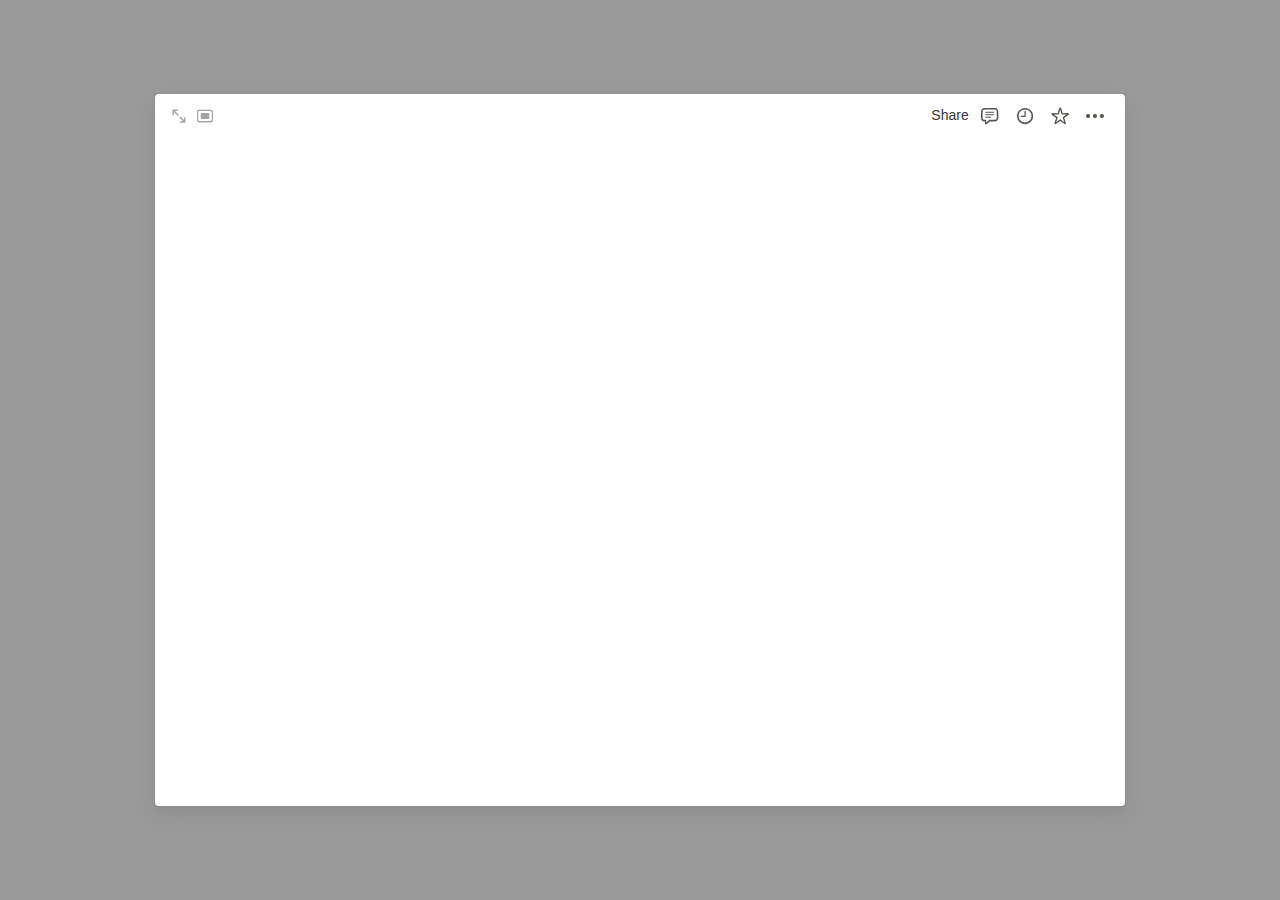
==== modal-notion/index.html @ e85aaa57 "Add files via upload" ====
<!DOCTYPE html>
<html lang="en">

<head>
    <meta charset="UTF-8">
    <meta http-equiv="X-UA-Compatible" content="IE=edge">
    <meta name="viewport" content="width=device-width, initial-scale=1.0">
    <title>Notion invite</title>
    <link rel="stylesheet" href="./style.css">
</head>

<body>

    <div class="notion-modal-window">
        <div class="modal-window">
            <div class="modal-window-header">
                <div class="modal-window-header-left">
                    <div class="modal-window-header-left-item hover">
                        <svg viewBox="0 0 16 16" class="svg1">
                            <path d="M2.16895 7.19629C2.59277 7.19629 2.90723 6.88867 
                            2.90723 6.45801V5.96582L2.75684 3.81934L4.35645 5.50098L6.3252 
                            7.4834C6.46875 7.63379 6.65332 7.70215 6.85156 7.70215C7.30957 7.70215 
                            7.6377 7.39453 7.6377 6.93652C7.6377 6.72461 7.55566 6.54004 7.41211 
                            6.39648L5.43652 4.4209L3.74805 2.82129L5.91504 2.96484H6.44141C6.86523 
                            2.96484 7.18652 2.65723 7.18652 2.22656C7.18652 1.7959 6.87207 1.48145 6.44141 
                            1.48145L2.64746 1.48145C1.86816 1.48145 1.41699 1.93262 1.41699 2.71875L1.41699 
                            6.45801C1.41699 6.88184 1.73828 7.19629 2.16895 7.19629ZM9.55176 14.6543H13.3389C14.125 
                            14.6543 14.5762 14.2031 14.5762 13.417V9.67773C14.5762 9.25391 14.2549 8.93945 13.8242 
                            8.93945C13.4004 8.93945 13.0859 9.24707 13.0859 9.67773V10.1699L13.2295 12.3164L11.6299 
                            10.6348L9.66113 8.65234C9.52441 8.50195 9.33984 8.43359 9.1416 8.43359C8.68359 8.43359 
                            8.35547 8.74121 8.35547 9.19922C8.35547 9.41113 8.43066 9.5957 8.57422 9.73926L10.5566 
                            11.7148L12.2383 13.3145L10.0781 13.1709H9.55176C9.12793 13.1709 8.80664 13.4785 8.80664 
                            13.9092C8.80664 14.3398 9.12109 14.6543 9.55176 14.6543Z"></path>
                        </svg>

                    </div>

                    <div class="modal-window-header-left-item hover">
                        <svg viewBox="0 0 16 16" class="svg1">
                            <path d="M2.1416 14.4492H13.8516C15.3281 14.4492 16.0938 
                            13.6904 16.0938 12.2344V3.9082C16.0938 2.45215 15.3281 
                            1.69336 13.8516 1.69336H2.1416C0.665039 1.69336 -0.100586 
                            2.44531 -0.100586 3.9082V12.2344C-0.100586 13.6904 0.665039 
                            14.4492 2.1416 14.4492ZM2.22363 13.1094C1.58789 13.1094 1.23926 
                            12.7812 1.23926 12.1182V4.02441C1.23926 3.36133 1.58789 3.02637 
                            2.22363 3.02637H13.7695C14.3984 3.02637 14.7539 3.36133 14.7539 
                            4.02441V12.1182C14.7539 12.7812 14.3984 13.1094 13.7695 
                            13.1094H2.22363ZM4.33594 11.0654H11.6504C12.0742 11.0654 12.2588 
                            10.8809 12.2588 10.4502V5.69238C12.2588 5.25488 12.0742 5.07715 
                            11.6504 5.07715H4.33594C3.91211 5.07715 3.72754 5.25488 3.72754 
                            5.69238V10.4502C3.72754 10.8809 3.91211 11.0654 4.33594 11.0654Z"></path>

                        </svg>

                    </div>

                </div>

                <div class="modal-window-header-right">
                    <div class="share hover">
                        Share
                    </div>

                    <div class="topbar hover">
                        <svg viewBox="0 0 20 20" class="svg2">
                            <path d="M5.9375 18.4844C6.38281 18.4844 6.71094 
                            18.2656 7.25 17.7891L9.92969 15.4297H14.6328C16.9844 
                            15.4297 18.3047 14.0703 18.3047 11.75V5.67969C18.3047 
                            3.35938 16.9844 2 14.6328 2H4.67188C2.32812 2 1 3.35938 
                            1 5.67969V11.75C1 14.0781 2.36719 15.4297 4.61719 
                            15.4297H4.9375V17.3438C4.9375 18.0391 5.30469 18.4844 
                            5.9375 18.4844ZM6.32812 16.7344V14.5078C6.32812 14.0469 
                            6.125 13.8672 5.6875 13.8672H4.72656C3.25781 13.8672 2.55469 
                            13.125 2.55469 11.7031V5.72656C2.55469 4.30469 3.25781 3.5625 
                            4.72656 3.5625H14.5859C16.0469 3.5625 16.75 4.30469 16.75 
                            5.72656V11.7031C16.75 13.125 16.0469 13.8672 14.5859 
                            13.8672H9.84375C9.36719 13.8672 9.13281 13.9453 8.80469 
                            14.2891L6.32812 16.7344ZM5.67969 6.82812H13.5469C13.8125 
                            6.82812 14.0312 6.60156 14.0312 6.32812C14.0312 6.07031 
                            13.8125 5.85156 13.5469 5.85156H5.67969C5.41406 5.85156 
                            5.20312 6.07031 5.20312 6.32812C5.20312 6.60156 5.41406 
                            6.82812 5.67969 6.82812ZM5.67969 9.30469H13.5469C13.8125 
                            9.30469 14.0312 9.08594 14.0312 8.8125C14.0312 8.55469 
                            13.8125 8.32812 13.5469 8.32812H5.67969C5.41406 8.32812 
                            5.20312 8.55469 5.20312 8.8125C5.20312 9.08594 5.41406 
                            9.30469 5.67969 9.30469ZM5.67969 11.7891H10.8047C11.0781 
                            11.7891 11.2891 11.5703 11.2891 11.3047C11.2891 11.0312 
                            11.0781 10.8125 10.8047 10.8125H5.67969C5.41406 10.8125 
                            5.20312 11.0312 5.20312 11.3047C5.20312 11.5703 5.41406 
                            11.7891 5.67969 11.7891Z"></path>
                        </svg>

                    </div>

                    <div class="topbar hover">
                        <svg viewBox="0 0 20 20" class="svg2">
                            <path d="M10.0781 18.1562C14.5078 18.1562 18.1641 14.5 
                        18.1641 10.0781C18.1641 5.65625 14.5 2 10.0703 2C5.64844 
                        2 2 5.65625 2 10.0781C2 14.5 5.65625 18.1562 10.0781 18.1562ZM10.0781 
                        16.5469C6.49219 16.5469 3.625 13.6641 3.625 10.0781C3.625 6.49219 6.49219 
                        3.61719 10.0703 3.61719C13.6562 3.61719 16.5391 6.49219 16.5469 
                        10.0781C16.5547 13.6641 13.6641 16.5469 10.0781 16.5469ZM6.14062 
                        11.0625H10.0703C10.4297 11.0625 10.7031 10.7891 10.7031 
                        10.4375V5.32812C10.7031 4.97656 10.4297 4.70312 10.0703 
                        4.70312C9.72656 4.70312 9.45312 4.97656 9.45312 5.32812V9.8125H6.14062C5.78906 
                        9.8125 5.51562 10.0859 5.51562 10.4375C5.51562 10.7891 5.78906 11.0625 6.14062 
                        11.0625Z"></path>
                        </svg>
                    </div>

                    <div class="topbar hover">
                        <svg viewBox="0 0 20 20" class="svg2">
                            <path d="M4.77321 18.0645C5.14821 18.3457 5.60915 18.252 6.1404 17.8691L10.2029 
                            14.8848L14.2576 17.8691C14.7888 18.252 15.2498 18.3457 15.6248 18.0645C15.992 
                            17.7832 16.0701 17.3223 15.8591 16.7051L14.2576 11.9395L18.3513 9.00195C18.8826 
                            8.62695 19.1013 8.20508 18.9529 7.76758C18.8045 7.33008 18.3904 7.11133 17.7341 
                            7.11914L12.7185 7.1582L11.1873 2.36133C10.9841 1.73633 10.6638 1.40039 10.2029 
                            1.40039C9.73415 1.40039 9.41383 1.73633 9.21071 2.36133L7.68727 7.1582L2.66383 
                            7.11914C2.00758 7.11133 1.59352 7.33008 1.44508 7.75977C1.29665 8.20508 1.52321 
                            8.62695 2.04665 9.00195L6.1404 11.9395L4.53883 16.7051C4.3279 17.3223 4.40602 
                            17.7832 4.77321 18.0645ZM6.17165 16.1504C6.15602 16.1348 6.15602 16.127 6.17165 
                            16.0801L7.64821 11.916C7.78102 11.5254 7.74196 11.291 7.37477 11.0488L3.72633 
                            8.54883C3.69508 8.52539 3.67946 8.50977 3.69508 8.49414C3.7029 8.4707 3.71852 
                            8.4707 3.75758 8.4707L8.17946 8.57227C8.58571 8.58789 8.79665 8.45508 8.91383 
                            8.05664L10.156 3.82227C10.1716 3.77539 10.1795 3.75977 10.2029 3.75977C10.2185 
                            3.75977 10.2341 3.77539 10.242 3.82227L11.4841 8.05664C11.6013 8.45508 11.8123 
                            8.58789 12.2263 8.57227L16.6404 8.4707C16.6873 8.4707 16.7029 8.4707 16.7107 
                            8.49414C16.7185 8.50977 16.7029 8.52539 16.6716 8.54883L13.0232 11.0488C12.6638 
                            11.291 12.617 11.5254 12.7576 11.916L14.2263 16.0801C14.242 16.127 14.242 16.1348 
                            14.2263 16.1504C14.2185 16.166 14.1951 16.1582 14.1638 16.1348L10.6638 
                            13.4316C10.3357 13.1816 10.0623 13.1816 9.73415 13.4316L6.23415 16.1348C6.2029 
                            16.1582 6.18727 16.166 6.17165 16.1504Z"></path>
                        </svg>
                    </div>

                    <div class="topbar hover">
                        <svg viewBox="0 0 13 3" class="dots">
                            <g>
                                <path d="M3,1.5A1.5,1.5,0,1,1,1.5,0,1.5,1.5,0,0,1,3,1.5Z"></path>
                                <path d="M8,1.5A1.5,1.5,0,1,1,6.5,0,1.5,1.5,0,0,1,8,1.5Z"></path>
                                <path d="M13,1.5A1.5,1.5,0,1,1,11.5,0,1.5,1.5,0,0,1,13,1.5Z"></path>
                            </g>
                        </svg>
                    </div>
                </div>
            </div>

            <div class="modal-window-title-wrapper">
                <div>

                </div>
            </div>

        </div>
    </div>

</body>

</html>
---- modal-notion/style.css ----
html {
    font-family: ui-sans-serif, -apple-system, BlinkMacSystemFont, "Segoe UI", Helvetica, "Apple Color Emoji", Arial, sans-serif, "Segoe UI Emoji", "Segoe UI Symbol";
    color: #37352F;
    line-height: 16px;
}

* {
    box-sizing: border-box;
}

.notion-modal-window {
    position: absolute;
    top: 0px;
    left: 0px;
    width: 100%;
    height: 100%;
    z-index: 1;
    fill: currentcolor;
    line-height: 1.5;
    -webkit-font-smoothing: auto;
    background-color: rgba(0, 0, 0, 0.4);

}

.modal-window {
    position: absolute;
    display: flexbox;
    flex-direction: column;
    top: 0;
    left: 0;
    right: 0;
    bottom: 0;
    margin-right: auto;
    margin-left: auto;
    margin-top: auto;
    margin-bottom: auto;
    height: 712px;
    width: 970px;
    box-shadow: rgba(15, 15, 15, 0.016) 0px 0px 0px 1px, rgba(15, 15, 15, 0.03) 0px 3px 6px, rgba(15, 15, 15, 0.06) 0px 9px 24px;
    border-radius: 4px;
    background-color: white;
    z-index: 4;
}

.modal-window-header {
    height: 44px;
    display: flex;
    justify-content: space-between;
    align-items: center;
    padding-left: 12px;
    padding-right: 12px;
    user-select: none;
}

.modal-window-header-left {
    width: 50px;
    height: 24px;
    display: inline-flex;
    justify-content: space-between;

}

.modal-window-header-right {
    width: 189.68px;
    height: 29px;
    display: inline-flex;
    justify-content: space-between;
}

.modal-window-header-left-item {
    display: inline-flex;
    align-items: center;
    justify-content: center;
    border-radius: 3px;
    cursor: pointer;
    width: 24px;
    height: 24px;
    padding: 0px;
}

.hover:hover {
    background-color: rgba(55, 43, 47, 0.08);
}

.svg1 {
    fill: rgba(55, 53, 47, 0.45);
    width: 16px;
    height: 16px;
    display: block;
    flex-shrink: 0;
    backface-visibility: hidden;
}

.svg2 {
    fill: rgba(55, 53, 47, 0.85);
    width: 20px;
    height: 20px;
    display: block;
    flex-shrink: 0;
    backface-visibility: hidden;
}

.dots {
    fill: rgba(55, 53, 47, 0.85);
    width: 18px;
    height: 18px;
    display: flex;
    align-items: center;
    justify-content: space-between;
    flex-shrink: 0;
    backface-visibility: hidden;
}

.share {
    display: inline-flex;
    align-items: center;
    white-space: nowrap;
    height: 28px;
    border-radius: 4px;
    font-size: 14px;
    line-height: 1.2;
    min-width: 0px;
    padding-left: 8px;
    padding-right: 8px;
    color: rgb(55, 53, 47);
    margin-right: 2px;
}

.topbar {
    cursor: pointer;
    display: inline-flex;
    align-items: center;
    justify-content: center;
    flex-shrink: 0;
    border-radius: 3px;
    height: 28px;
    width: 33px;
    padding: 0px;
    margin-right: 2px;
}

.modal-window-title-wrapper {
    max-width: 100%;
    padding-left: calc(126px + env(safe-area-inset-left));
    width: 100%;
}
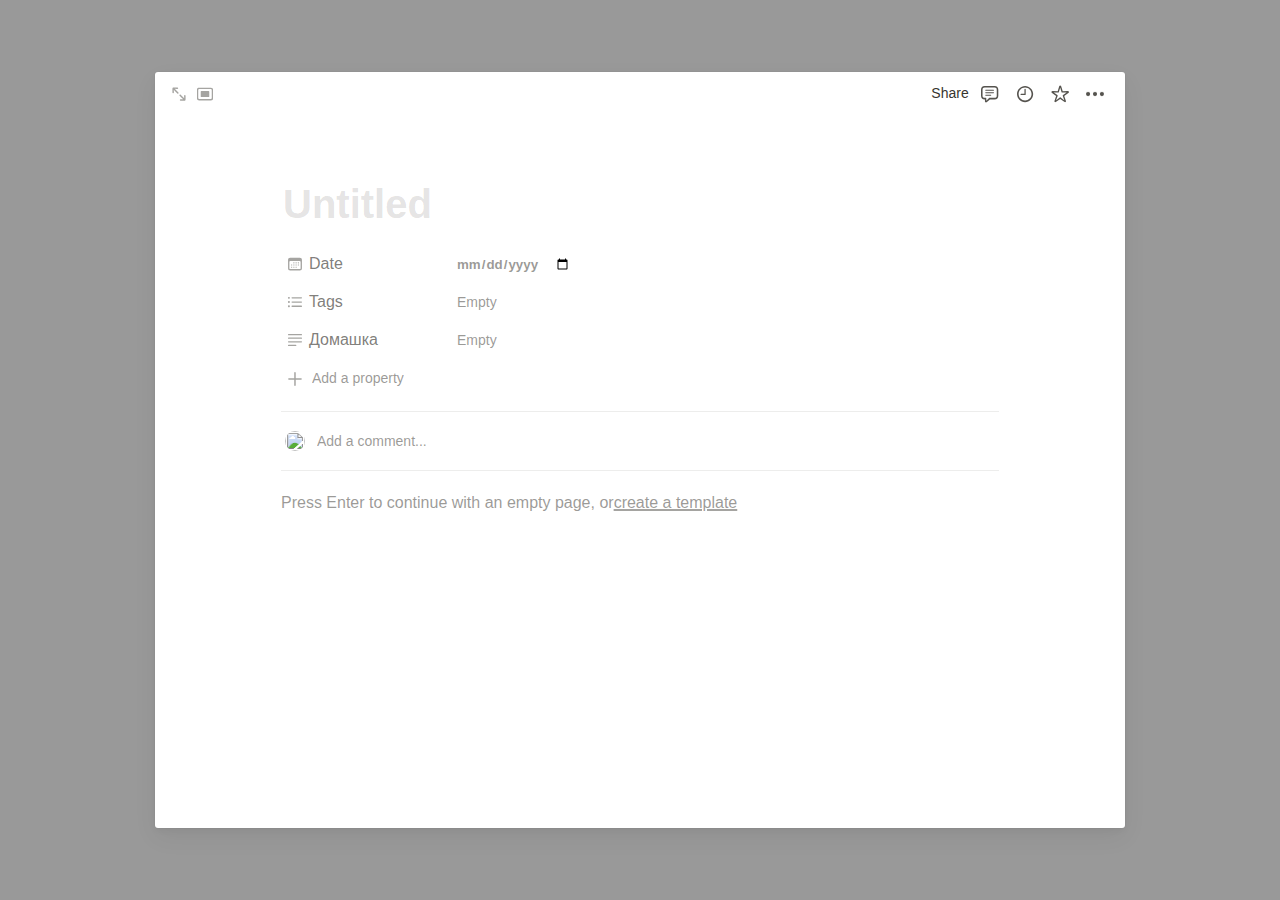
==== commit f1b24aed: "Add files via upload" ====
--- a/modal-notion/index.html
+++ b/modal-notion/index.html
@@ -146,11 +146,196 @@
             </div>
 
             <div class="modal-window-title-wrapper">
-                <div>
+                <div class="hidden">
+                    <div class="hover hidden-item">
+                        <div style="display: flex; flex-direction: row; align-items:center">
+                            <svg viewBox="0 0 14 14" class="svg3">
+                                <path fill-rule="evenodd" clip-rule="evenodd" d="M7 0c3.861 
+                                0 7 3.139 7 7s-3.139 7-7 7-7-3.139-7-7 
+                                3.139-7 7-7zM3.561 5.295a1.027 1.027 0 1 0 2.054 0 
+                                1.027 1.027 0 0 0-2.054 0zm5.557 1.027a1.027 1.027 
+                                0 1 1 0-2.054 1.027 1.027 0 0 1 0 2.054zm1.211 
+                                2.816a.77.77 0 0 0-.124-1.087.786.786 0 0 
+                                0-1.098.107c-.273.407-1.16.958-2.254.958-1.093 
+                                0-1.981-.55-2.244-.945a.788.788 0 0 0-1.107-.135.786.786 
+                                0 0 0-.126 1.101c.55.734 1.81 1.542 3.477 1.542 1.668 
+                                0 2.848-.755 3.476-1.541z"></path>
+                            </svg>
+                            <div>Add icon</div>
+                        </div>
+
+
+                    </div>
+                    <div class="hover hidden-item">
+                        <div style="display: flex; flex-direction: row; align-items:center">
+                            <svg viewBox="0 0 14 14" class="svg3">
+                                <path fill-rule="evenodd" clip-rule="evenodd" d="M2 0a2 2 0 0 0-2 2v10a2 2 0 0 0 2 2h10a2 
+                            2 0 0 0 2-2V2a2 2 0 0 0-2-2H2zm0 12h10L8.5 
+                            5.5l-2 4-2-1.5L2 12z"></path>
+                            </svg>
+                            <div>Add cover</div>
+                        </div>
+                    </div>
+                </div>
+                <div class="title-input">
+                    <input type="text" placeholder="Untitled" class="title">
 
                 </div>
             </div>
 
+            <div class="modal-window-body">
+                <div class="body-item">
+                    <div class="svg-item hover">
+                        <svg viewBox="0 0 16 16" class="svg4">
+                            <path d="M3.29688 14.4561H12.7031C14.1797 
+                            14.4561 14.9453 13.6904 14.9453 12.2344V3.91504C14.9453 
+                            2.45215 14.1797 1.69336 12.7031 1.69336H3.29688C1.82031 
+                            1.69336 1.05469 2.45215 1.05469 3.91504V12.2344C1.05469 
+                            13.6973 1.82031 14.4561 3.29688 14.4561ZM3.27637 
+                            13.1162C2.70898 13.1162 2.39453 12.8154 2.39453 
+                            12.2207V5.9043C2.39453 5.30273 2.70898 5.00879 
+                            3.27637 5.00879H12.71C13.2842 5.00879 13.6055 
+                            5.30273 13.6055 5.9043V12.2207C13.6055 12.8154 
+                            13.2842 13.1162 12.71 13.1162H3.27637ZM6.68066 
+                            7.38086H7.08398C7.33008 7.38086 7.41211 7.30566 
+                            7.41211 7.05957V6.66309C7.41211 6.41699 7.33008 
+                            6.3418 7.08398 6.3418H6.68066C6.44141 6.3418 6.35938 
+                            6.41699 6.35938 6.66309V7.05957C6.35938 7.30566 6.44141 
+                            7.38086 6.68066 7.38086ZM8.92285 7.38086H9.31934C9.56543 
+                            7.38086 9.64746 7.30566 9.64746 7.05957V6.66309C9.64746 
+                            6.41699 9.56543 6.3418 9.31934 6.3418H8.92285C8.67676 
+                            6.3418 8.59473 6.41699 8.59473 6.66309V7.05957C8.59473 
+                            7.30566 8.67676 7.38086 8.92285 7.38086ZM11.1582 
+                            7.38086H11.5547C11.8008 7.38086 11.8828 7.30566 
+                            11.8828 7.05957V6.66309C11.8828 6.41699 11.8008 
+                            6.3418 11.5547 6.3418H11.1582C10.9121 6.3418 
+                            10.8301 6.41699 10.8301 6.66309V7.05957C10.8301 
+                            7.30566 10.9121 7.38086 11.1582 7.38086ZM4.44531 
+                            9.58203H4.84863C5.09473 9.58203 5.17676 9.50684 
+                            5.17676 9.26074V8.86426C5.17676 8.61816 5.09473 
+                            8.54297 4.84863 8.54297H4.44531C4.20605 8.54297 
+                            4.12402 8.61816 4.12402 8.86426V9.26074C4.12402 
+                            9.50684 4.20605 9.58203 4.44531 9.58203ZM6.68066 
+                            9.58203H7.08398C7.33008 9.58203 7.41211 9.50684 
+                            7.41211 9.26074V8.86426C7.41211 8.61816 7.33008 
+                            8.54297 7.08398 8.54297H6.68066C6.44141 8.54297 
+                            6.35938 8.61816 6.35938 8.86426V9.26074C6.35938 
+                            9.50684 6.44141 9.58203 6.68066 9.58203ZM8.92285 
+                            9.58203H9.31934C9.56543 9.58203 9.64746 9.50684 
+                            9.64746 9.26074V8.86426C9.64746 8.61816 9.56543 
+                            8.54297 9.31934 8.54297H8.92285C8.67676 8.54297 
+                            8.59473 8.61816 8.59473 8.86426V9.26074C8.59473 
+                            9.50684 8.67676 9.58203 8.92285 9.58203ZM11.1582 
+                            9.58203H11.5547C11.8008 9.58203 11.8828 9.50684 
+                            11.8828 9.26074V8.86426C11.8828 8.61816 11.8008 
+                            8.54297 11.5547 8.54297H11.1582C10.9121 8.54297 
+                            10.8301 8.61816 10.8301 8.86426V9.26074C10.8301 
+                            9.50684 10.9121 9.58203 11.1582 9.58203ZM4.44531 
+                            11.7832H4.84863C5.09473 11.7832 5.17676 11.708 
+                            5.17676 11.4619V11.0654C5.17676 10.8193 5.09473 
+                            10.7441 4.84863 10.7441H4.44531C4.20605 10.7441 
+                            4.12402 10.8193 4.12402 11.0654V11.4619C4.12402 
+                            11.708 4.20605 11.7832 4.44531 11.7832ZM6.68066 
+                            11.7832H7.08398C7.33008 11.7832 7.41211 11.708 
+                            7.41211 11.4619V11.0654C7.41211 10.8193 7.33008 
+                            10.7441 7.08398 10.7441H6.68066C6.44141 10.7441 
+                            6.35938 10.8193 6.35938 11.0654V11.4619C6.35938 
+                            11.708 6.44141 11.7832 6.68066 11.7832ZM8.92285 
+                            11.7832H9.31934C9.56543 11.7832 9.64746 11.708 
+                            9.64746 11.4619V11.0654C9.64746 10.8193 9.56543 
+                            10.7441 9.31934 10.7441H8.92285C8.67676 10.7441 
+                            8.59473 10.8193 8.59473 11.0654V11.4619C8.59473 
+                            11.708 8.67676 11.7832 8.92285 11.7832Z"></path>
+                        </svg>
+                        <div style="color:rgba(55, 53, 47, 0.65);">Date</div>
+                    </div>
+                    <div class="right-body-item hover">
+                        <input type="date" class="input-date">
+                    </div>
+
+                </div>
+                <div class="body-item">
+                    <div class="svg-item hover">
+                        <svg viewBox="0 0 16 16" class="svg4">
+                            <path d="M1.91602 4.83789C2.44238 4.83789 2.87305 
+                            4.40723 2.87305 3.87402C2.87305 3.34766 2.44238 
+                            2.91699 1.91602 2.91699C1.38281 2.91699 0.952148 
+                            3.34766 0.952148 3.87402C0.952148 4.40723 1.38281 
+                            4.83789 1.91602 4.83789ZM5.1084 4.52344H14.3984C14.7607 
+                            4.52344 15.0479 4.23633 15.0479 3.87402C15.0479 3.51172 
+                            14.7607 3.22461 14.3984 3.22461H5.1084C4.74609 3.22461 
+                            4.45898 3.51172 4.45898 3.87402C4.45898 4.23633 4.74609 
+                            4.52344 5.1084 4.52344ZM1.91602 9.03516C2.44238 9.03516 
+                            2.87305 8.60449 2.87305 8.07129C2.87305 7.54492 2.44238 
+                            7.11426 1.91602 7.11426C1.38281 7.11426 0.952148 7.54492 
+                            0.952148 8.07129C0.952148 8.60449 1.38281 9.03516 1.91602 
+                            9.03516ZM5.1084 8.7207H14.3984C14.7607 8.7207 15.0479 
+                            8.43359 15.0479 8.07129C15.0479 7.70898 14.7607 
+                            7.42188 14.3984 7.42188H5.1084C4.74609 7.42188 
+                            4.45898 7.70898 4.45898 8.07129C4.45898 8.43359 
+                            4.74609 8.7207 5.1084 8.7207ZM1.91602 13.2324C2.44238 
+                            13.2324 2.87305 12.8018 2.87305 12.2686C2.87305 11.7422 
+                            2.44238 11.3115 1.91602 11.3115C1.38281 11.3115 0.952148 
+                            11.7422 0.952148 12.2686C0.952148 12.8018 1.38281 13.2324 
+                            1.91602 13.2324ZM5.1084 12.918H14.3984C14.7607 12.918 
+                            15.0479 12.6309 15.0479 12.2686C15.0479 11.9062 14.7607 
+                            11.6191 14.3984 11.6191H5.1084C4.74609 11.6191 4.45898 
+                            11.9062 4.45898 12.2686C4.45898 12.6309 4.74609 12.918 5.1084 12.918Z">
+                            </path>
+                        </svg>
+                        <div style="color:rgba(55, 53, 47, 0.65);">Tags</div>
+                    </div>
+                    <div class="right-body-item hover">
+                        <div style="color: rgba(55, 53, 47, 0.5); padding: 3px 2px;">Empty</div>
+                    </div>
+                </div>
+                <div class="body-item">
+                    <div class="svg-item hover">
+                        <svg viewBox="0 0 16 16" class="svg4">
+                            <path d="M1.56738 3.25879H14.4258C14.7676 
+                            3.25879 15.0479 2.97852 15.0479 2.63672C15.0479 
+                            2.29492 14.7744 2.02148 14.4258 2.02148H1.56738C1.21875 
+                            2.02148 0.952148 2.29492 0.952148 2.63672C0.952148 2.97852 
+                            1.22559 3.25879 1.56738 3.25879ZM1.56738 6.84082H14.4258C14.7676 
+                            6.84082 15.0479 6.56055 15.0479 6.21875C15.0479 5.87695 
+                            14.7744 5.60352 14.4258 5.60352H1.56738C1.21875 5.60352 
+                            0.952148 5.87695 0.952148 6.21875C0.952148 6.56055 1.22559 
+                            6.84082 1.56738 6.84082ZM1.56738 10.4229H14.4258C14.7676 
+                            10.4229 15.0479 10.1426 15.0479 9.80078C15.0479 9.45898 
+                            14.7744 9.18555 14.4258 9.18555H1.56738C1.21875 9.18555 
+                            0.952148 9.45898 0.952148 9.80078C0.952148 10.1426 1.22559 
+                            10.4229 1.56738 10.4229ZM1.56738 14.0049H8.75879C9.10059 
+                            14.0049 9.38086 13.7246 9.38086 13.3828C9.38086 13.041 
+                            9.10742 12.7676 8.75879 12.7676H1.56738C1.21875 12.7676 
+                            0.952148 13.041 0.952148 13.3828C0.952148 13.7246 1.22559 14.0049 1.56738 14.0049Z"></path>
+                        </svg>
+                        <div style="color:rgba(55, 53, 47, 0.65);">Домашка</div>
+                    </div>
+                    <div class="right-body-item hover">
+                        <div style="color: rgba(55, 53, 47, 0.5); padding: 3px 2px;">Empty</div>
+                    </div>
+                </div>
+                <div class="add-property hover">
+                    <svg viewBox="0 0 16 16" class="svg4" style="color: rgba(55, 53, 47, 0.35); margin-right: 9px;
+                    margin-top: 1px;">
+                        <path d="M7.977 14.963c.407 0 .747-.324.747-.723V8.72h5.362c.399 
+                        0 .74-.34.74-.747a.746.746 0 00-.74-.738H8.724V1.706c0-.398-.34-.722-.747-.722a.732.732 
+                        0 00-.739.722v5.529h-5.37a.746.746 0 
+                        00-.74.738c0 .407.341.747.74.747h5.37v5.52c0 
+                        .399.332.723.739.723z"></path>
+                    </svg>
+                    <div class="add-property-text">Add a property</div>
+                </div>
+                <div class="line"></div>
+                <div class="add-comment">
+                    <img src="https://lh3.googleusercontent.com/a/AATXAJzNWOI6HwUs3CsrGr8r4cJzX-VVx7MqLpmpl87g=s100" class="img">
+                    <input type="text" class="comment hover" placeholder="Add a comment...">
+                </div>
+                <div class="line"></div>
+            </div>
+            <div class="end">
+                Press Enter to continue with an empty page, or <span class="underline hover">create a template</span>
+            </div>
         </div>
     </div>
 
--- a/modal-notion/style.css
+++ b/modal-notion/style.css
@@ -2,6 +2,7 @@
     font-family: ui-sans-serif, -apple-system, BlinkMacSystemFont, "Segoe UI", Helvetica, "Apple Color Emoji", Arial, sans-serif, "Segoe UI Emoji", "Segoe UI Symbol";
     color: #37352F;
     line-height: 16px;
+
 }
 
 * {
@@ -26,20 +27,51 @@
     position: absolute;
     display: flexbox;
     flex-direction: column;
-    top: 0;
-    left: 0;
-    right: 0;
-    bottom: 0;
     margin-right: auto;
     margin-left: auto;
     margin-top: auto;
     margin-bottom: auto;
-    height: 712px;
-    width: 970px;
+    max-width: 970px;
     box-shadow: rgba(15, 15, 15, 0.016) 0px 0px 0px 1px, rgba(15, 15, 15, 0.03) 0px 3px 6px, rgba(15, 15, 15, 0.06) 0px 9px 24px;
     border-radius: 4px;
     background-color: white;
     z-index: 4;
+    overflow-y: scroll;
+    height: calc(100% - 144px);
+    border-radius: 3px;
+    top: 72px;
+    left: 72px;
+    right: 72px;
+}
+
+.modal-window::-webkit-scrollbar {
+    height: 10px;
+    width: 10px;
+    display: flex;
+    flex-direction: column;
+    flex-grow: 1;
+    position: relative;
+    transform: translateZ(0px);
+    z-index: 1;
+    margin-right: 0px;
+    margin-bottom: 0px;
+    overflow: hidden auto;
+}
+
+.modal-window::-webkit-scrollbar-thumb {
+    background: #D3D1CB;
+}
+
+.modal::-webkit-scrollbar {
+    background: transparent;
+}
+
+.modal-window::-webkit-scrollbar-track {
+    background: #EDECE9;
+}
+
+*::selection {
+    background: rgba(35, 131, 226, 0.28);
 }
 
 .modal-window-header {
@@ -50,6 +82,7 @@
     padding-left: 12px;
     padding-right: 12px;
     user-select: none;
+    margin-bottom: 2px;
 }
 
 .modal-window-header-left {
@@ -143,4 +176,280 @@
     max-width: 100%;
     padding-left: calc(126px + env(safe-area-inset-left));
     width: 100%;
+    margin-bottom: 5px;
+}
+
+.hidden {
+    transition: all 0.4s;
+    opacity: 0;
+    display: flex;
+    flex-direction: row;
+    margin: 0 0 3px -1px;
+    height: 24px;
+}
+
+.modal-window-title-wrapper {
+    padding-top: 32px;
+    padding-bottom: 8px;
+    margin-bottom: 8px;
+}
+
+.modal-window-title-wrapper:hover>.hidden {
+    opacity: 1;
+}
+
+.svg3 {
+    width: 14px;
+    height: 14px;
+    display: block;
+    flex-shrink: 0;
+    backface-visibility: hidden;
+    fill: rgba(55, 53, 47, 0.35);
+    margin-right: 6px;
+    justify-content: center;
+    align-items: center;
+}
+
+.hidden-item {
+    display: flex;
+    flex-direction: row;
+    justify-content: center;
+    user-select: none;
+    cursor: pointer;
+    border-radius: 4px;
+    color: rgba(55, 53, 47, 0.35);
+    padding: 5px;
+}
+
+.title {
+    max-width: 100%;
+    width: 100%;
+    height: 54px;
+    border: 0px;
+    white-space: pre-wrap;
+    word-break: break-word;
+    caret-color: rgb(55, 53, 47);
+    padding: 3px 2px;
+    min-height: 1em;
+    color: rgb(55, 53, 47);
+    -webkit-text-fill-color: rgba(55, 53, 47, 0.15);
+    cursor: text;
+    font-size: 40px;
+    font-weight: 700;
+    line-height: 1.2;
+    align-items: center;
+    font-family: ui-sans-serif, -apple-system, BlinkMacSystemFont, "Segoe UI", Helvetica, "Apple Color Emoji", Arial, sans-serif, "Segoe UI Emoji", "Segoe UI Symbol";
+    user-select: none;
+}
+
+.title:focus {
+    max-width: 100%;
+    width: 100%;
+    height: 54px;
+    border: 0px;
+    white-space: pre-wrap;
+    word-break: break-word;
+    caret-color: rgb(55, 53, 47);
+    padding: 3px 2px;
+    min-height: 1em;
+    color: rgb(55, 53, 47);
+    -webkit-text-fill-color: rgba(55, 53, 47, 0.15);
+    cursor: text;
+    outline: none;
+}
+
+.title.input {
+    margin-top: 3px 2px;
+}
+
+.svg4 {
+    width: 16px;
+    height: 16px;
+    display: block;
+    fill: rgba(55, 53, 47, 0.45);
+    flex-shrink: 0;
+    backface-visibility: hidden;
+    margin-right: 6px;
+}
+
+.svg-item {
+    user-select: none;
+    cursor: pointer;
+    display: flex;
+    flex-direction: row;
+    align-items: center;
+    height: 100%;
+    width: 100%;
+    border-radius: 0.25em;
+    max-height: 34px;
+    max-width: 160px;
+    padding: 6px 6px;
+    margin-right: 6px;
+}
+
+.modal-window-body {
+    padding: 0 126px;
+}
+
+.body-item {
+    display: flex;
+    justify-content: flex-start;
+    flex-direction: row;
+    align-items: center;
+    height: 100%;
+    max-height: 40px;
+    width: 100%;
+    color: rgba(55, 53, 47, 0.65);
+    margin-bottom: 4px;
+
+}
+
+.input-date {
+    font-family: ui-sans-serif, -apple-system, BlinkMacSystemFont, "Segoe UI", Helvetica, "Apple Color Emoji", Arial, sans-serif, "Segoe UI Emoji", "Segoe UI Symbol";
+    border: none;
+    color: rgba(55, 53, 47, 0.5);
+    -webkit-text-fill-color: rgba(55, 53, 47, 0.5);
+    -webkit-text-size-adjust: 18px;
+    cursor: pointer;
+    outline: none;
+    user-select: none;
+    height: 24px;
+    display: flex;
+    align-items: center;
+    color: transparent;
+    transition: all 0.3 s;
+    font-weight: 600;
+}
+
+.input-date:focus {
+    border: none;
+    color: rgba(55, 53, 47, 0.85);
+    -webkit-text-fill-color: rgba(55, 53, 47, 0.85);
+    cursor: pointer;
+    outline: none;
+    user-select: none;
+    padding: 3px 2px;
+    color: transparent;
+}
+
+
+.right-body-item {
+    cursor: pointer;
+    display: flex;
+    align-items: center;
+    border-radius: 3px;
+    width: 100%;
+    height: 34px;
+    padding: 5px 8px 4px;
+    font-size: 14px;
+    overflow: hidden;
+    user-select: none;
+}
+
+.add-property {
+    cursor: pointer;
+    display: flex;
+    align-items: center;
+    border-radius: 3px;
+    width: 100%;
+    max-width: 160px;
+    height: 34px;
+    margin-top: 4px;
+    padding-left: 6px;
+    padding-right: 6px;
+    font-size: 14px;
+    overflow: hidden;
+    line-height: 1.5;
+    margin-bottom: 16px;
+}
+
+.add-property-text {
+    display: flex;
+    align-items: center;
+    white-space: nowrap;
+    overflow: hidden;
+    text-overflow: ellipsis;
+    min-width: 0px;
+    line-height: 16px;
+    line-height: 1.5;
+    color: rgba(55, 53, 47, 0.5);
+    user-select: none;
+}
+
+.line {
+    width: 100%;
+    height: 1px;
+    background: rgba(55, 53, 47, 0.09);
+    margin: 8px 0;
+}
+
+.add-comment {
+    padding: 6px 4px;
+    display: flex;
+    flex-direction: row;
+    align-items: center;
+    flex-grow: 1;
+}
+
+.img {
+    display: block;
+    object-fit: cover;
+    border-radius: 100%;
+    width: 100%;
+    height: 100%;
+    width: 20px;
+    height: 20px;
+    margin-right: 6px;
+}
+
+.comment {
+    max-width: 100%;
+    border-radius: 0.25em;
+    cursor: pointer;
+    width: 100%;
+    white-space: pre-wrap;
+    word-break: break-word;
+    caret-color: rgb(55, 53, 47);
+    font-size: 14px;
+    padding: 7px 10px 7px 6px;
+    max-height: 70vh;
+    overflow: hidden auto;
+    user-select: auto;
+    min-height: 1em;
+    color: rgb(55, 53, 47);
+    -webkit-text-fill-color: rgba(55, 53, 47, 0.5);
+    border: none;
+    font-family: ui-sans-serif, -apple-system, BlinkMacSystemFont, "Segoe UI", Helvetica, "Apple Color Emoji", Arial, sans-serif, "Segoe UI Emoji", "Segoe UI Symbol";
+}
+
+.comment:focus {
+    border: none;
+    user-select: auto;
+    overflow: hidden auto;
+    cursor: text;
+    outline: none;
+}
+
+.end {
+    font-family: ui-sans-serif, -apple-system, BlinkMacSystemFont, "Segoe UI", Helvetica, "Apple Color Emoji", Arial, sans-serif, "Segoe UI Emoji", "Segoe UI Symbol";
+    line-height: 16px;
+    line-height: 1.5;
+    padding: 12px 2px 24px;
+    color: rgba(55, 53, 47, 0.5);
+    user-select: none;
+    flex-shrink: 0;
+    flex-grow: 1;
+    max-width: 100%;
+    display: flex;
+    align-items: flex-start;
+    flex-direction: row;
+    width: 100%;
+    padding-bottom: 15vh;
+    padding-left: calc(126px + env(safe-area-inset-left));
+    padding-right: calc(126px + env(safe-area-inset-right));
+    min-height: 240px;
+}
+
+.underline {
+    text-decoration: underline 1.5px solid rgba(55, 53, 47, 0.45);
 }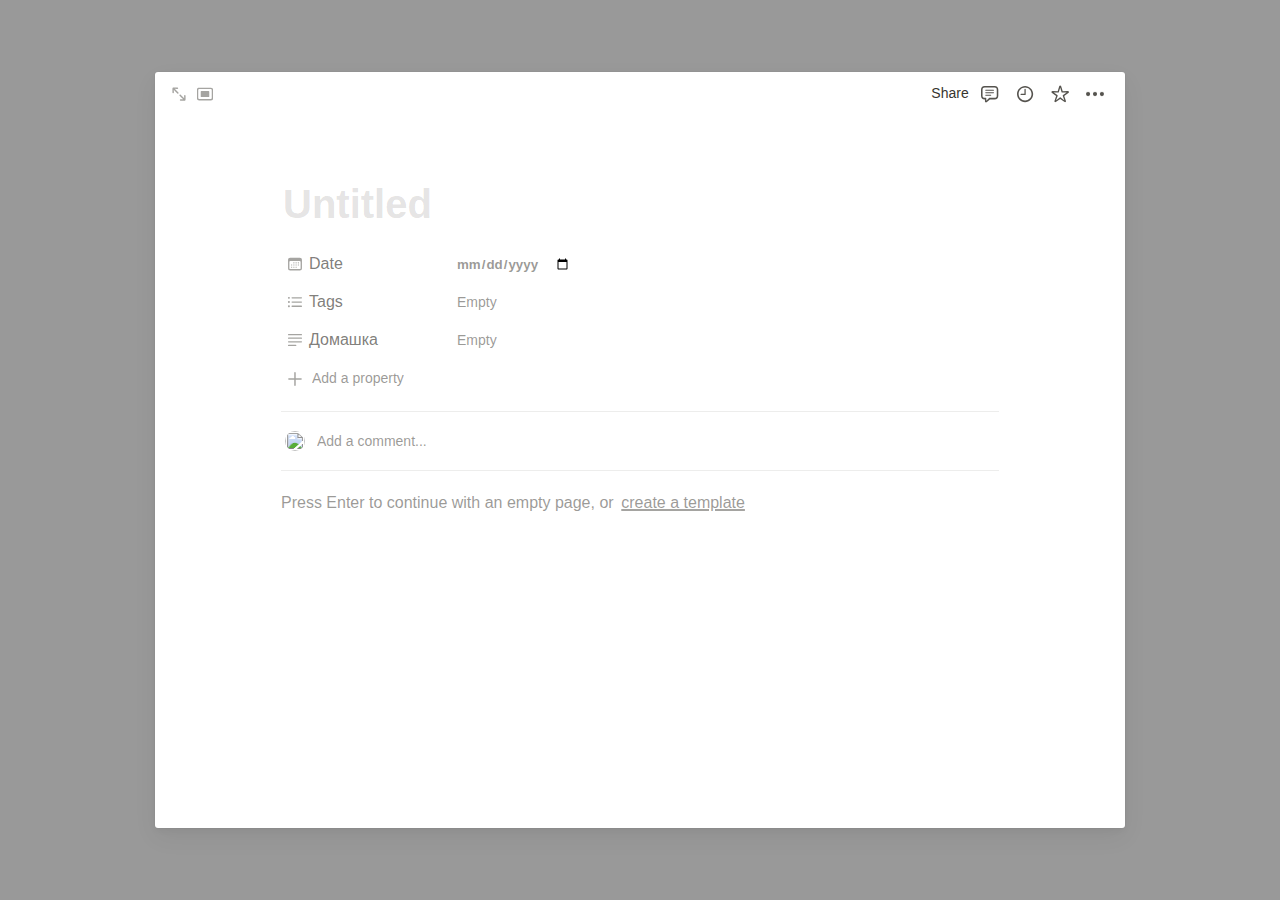
==== commit f0c29612: "Update index.html" ====
--- a/modal-notion/index.html
+++ b/modal-notion/index.html
@@ -334,11 +334,11 @@
                 <div class="line"></div>
             </div>
             <div class="end">
-                Press Enter to continue with an empty page, or <span class="underline hover">create a template</span>
+                Press Enter to continue with an empty page, or &thinsp; <span class="underline hover">create a template</span>
             </div>
         </div>
     </div>
 
 </body>
 
-</html>+</html>
